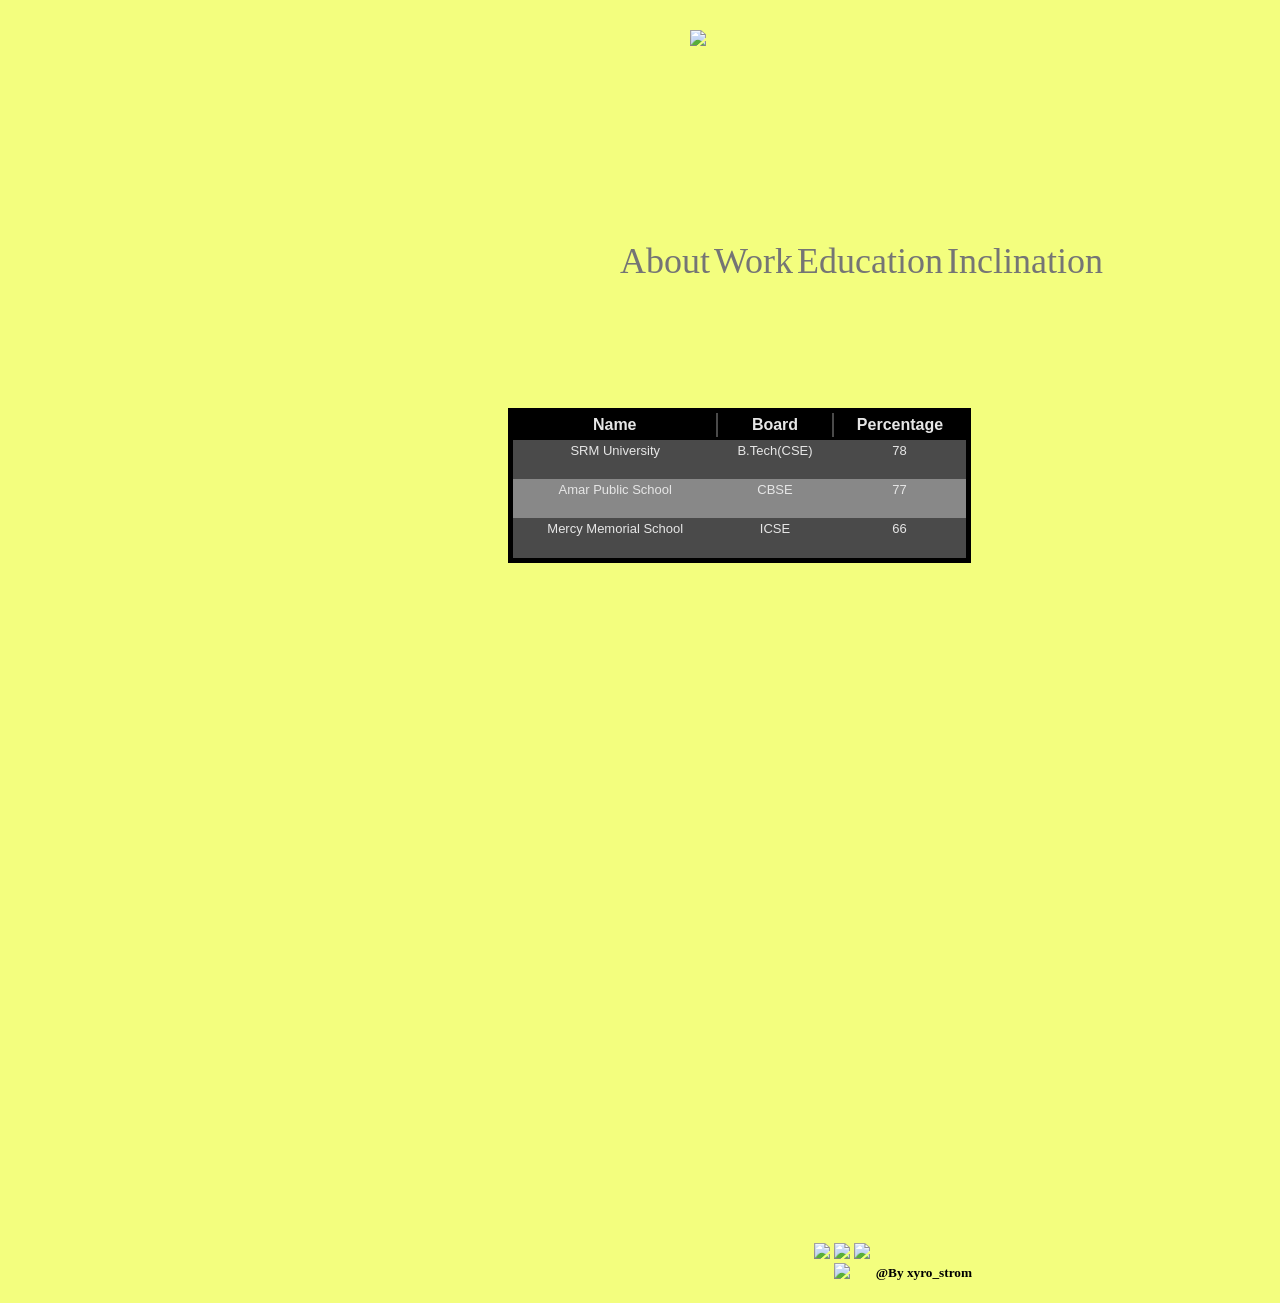
==== education.html @ 754d593f "Add files via upload" ====
<html>
<meta name="viewport" content="width=device-width, initial-scale=1.0"
<head>
  <link rel="stylesheet" type="text/css" href="index.css">
  <title>Education</title>
  <body>
    <div class="all">
      <div id="shikh-sign">
          <a href="index.html"> <img src="D:\website\Portfolio_Shikhar\img\signature5d9863102e449.png"></img></a>
      </div>

    <div>
      <nav id="nav-bars">
        <a href="index.html" rel="stylesheet" type="text/css">About</a>
        <a href="work.html" rel="stylesheet" type="text/css" >Work</a>
        <a href="education.html" rel="stylesheet" type="text/css" >Education</a>
        <a href="inclanation.html" rel="stylesheet" type="text/css" >Inclination</a>
      </nav>
    </div>
    <div class="edu">
                   <div class="divTable darkTable">
                       <div class="divTableHeading">
                           <div class="divTableRow">
                               <div class="divTableHead">Name</div>
                               <div class="divTableHead">Board</div>
                               <div class="divTableHead">Percentage</div>
                           </div>
                       </div>
                       <div class="divTableBody">
                           <div class="divTableRow">
                               <div class="divTableCell">SRM University</div>
                               <div class="divTableCell">B.Tech(CSE)</div>
                               <div class="divTableCell">78</div>
                           </div>
                           <div class="divTableRow">
                               <div class="divTableCell">Amar Public School</div>
                               <div class="divTableCell">CBSE</div>
                               <div class="divTableCell">77</div>
                           </div>
                           <div class="divTableRow">
                               <div class="divTableCell">Mercy Memorial School</div>
                               <div class="divTableCell">ICSE</div>
                               <div class="divTableCell">66</div>
                           </div>
                       </div>
                   </div>
<div class="cre">
  <h5>@By xyro_strom</h5>
</div>
<div id="foot">
  <a class="Facebook" href="https://www.facebook.com/xyrostrom" target="_blank"><img src="D:\website\Portfolio_Shikhar\img\facebook.png"></a>
  <a class="Linkindin" href="https://www.linkedin.com/in/shikharsingh5051/" target="_blank"><img src="D:\website\Portfolio_Shikhar\img\linkedin.png"></a>
  <a class="instagram" href="https://twitter.com/xyro_strom" target="_blank"><img src="D:\website\Portfolio_Shikhar\img\twitter.png" </a> <a class="email" href="https://mailto:shikhar.singh@zoho.com" target="_blank"><img
      src="D:\website\Portfolio_Shikhar\img\email.png" </a> </div>

  </body>
</head>
</html>
---- index.css ----
body {
  font-family: 'Comic Sans MS';
  font-size: 100%;
  background: #f3fe7e;
}

#shikh-sign {
  position: absolute;
  left: 690px;
  top: 30px
}

#shikh-img {
  position: absolute;
  top: 280px;
  left: 350px;
  width: 160px;
  border-radius: 50%
}

#nav-bars {
  position: absolute;
  top: 240px;
  left: 620px;
}

#nav-bars a {
  text-decoration: none;
  font-size: 36px;
  color: #757575;
  font-family: Comic Sans MS;
}

#foot {
  text-decoration: none;
  padding-top: 680px;
  padding-left: 300px;
  padding-right: 300px;
}

.cre {
  float: right;
  padding-top: 680px;
  padding-right: 300px;
}

.work-fox {
  text-align: center;
  padding-top: 300px;
  padding-left: : 50px;
}

#nav-bars a:hover {
  text-decoration: none;
  font-family: Comic Sans MS;
  font-size: 39px;
  font-style: normal;
  font-weight: normal;
  text-transform: normal;
  letter-spacing: normal;
  line-height: 1.3em;
  color: #000;
}

div.darkTable {
  font-family: "Comic Sans MS", cursive, sans-serif;
  border: 5px solid #000000;
  background-color: #4A4A4A;
  width: 60%;
  height: 150px;
  text-align: center;
  border-collapse: collapse;
}

.divTable.darkTable .divTableCell,
.divTable.darkTable .divTableHead {
  border: 0px solid #4A4A4A;
  padding: 3px 2px;
}

.divTable.darkTable .divTableBody .divTableCell {
  font-size: 13px;
  color: #E6E6E6;
}

.divTable.darkTable .divTableRow:nth-child(even) {
  background: #888888;
}

.divTable.darkTable .divTableHeading {
  background: #000000;
  border-bottom: 3px solid #000000;
}

.divTable.darkTable .divTableHeading .divTableHead {
  font-size: 16px;
  font-weight: bold;
  color: #E6E6E6;
  text-align: center;
  border-left: 2px solid #4A4A4A;
}

.divTable.darkTable .divTableHeading .divTableHead:first-child {
  border-left: none;
}

.darkTable .tableFootStyle {
  font-size: 18px;
}

/* DivTable.com */
.divTable {
  display: table;
}

.divTableRow {
  display: table-row;
}

.divTableHeading {
  display: table-header-group;
}

.divTableCell,
.divTableHead {
  display: table-cell;
}

.divTableHeading {
  display: table-header-group;
}

.divTableFoot {
  display: table-footer-group;
}

.divTableBody {
  display: table-row-group;
}

.edu {
  text-align: center;
  padding-top: 400px;
  padding-left: 500px;
}
.hobbies-skills1{
  text-align: left;
  padding-top: 350px;
  padding-left:100px;
}
.hobbies-skills2{
  text-align: justify;
  padding-top: 100px;
  padding-left: 300px;
}
.hobbies-skills3{
  text-align: justify;
  padding-top: 100px;
  padding-left: 500px;
}
.hobbies-skills4{
  text-align: justify;
  padding-top: 100px;
  padding-left: 700px;
}
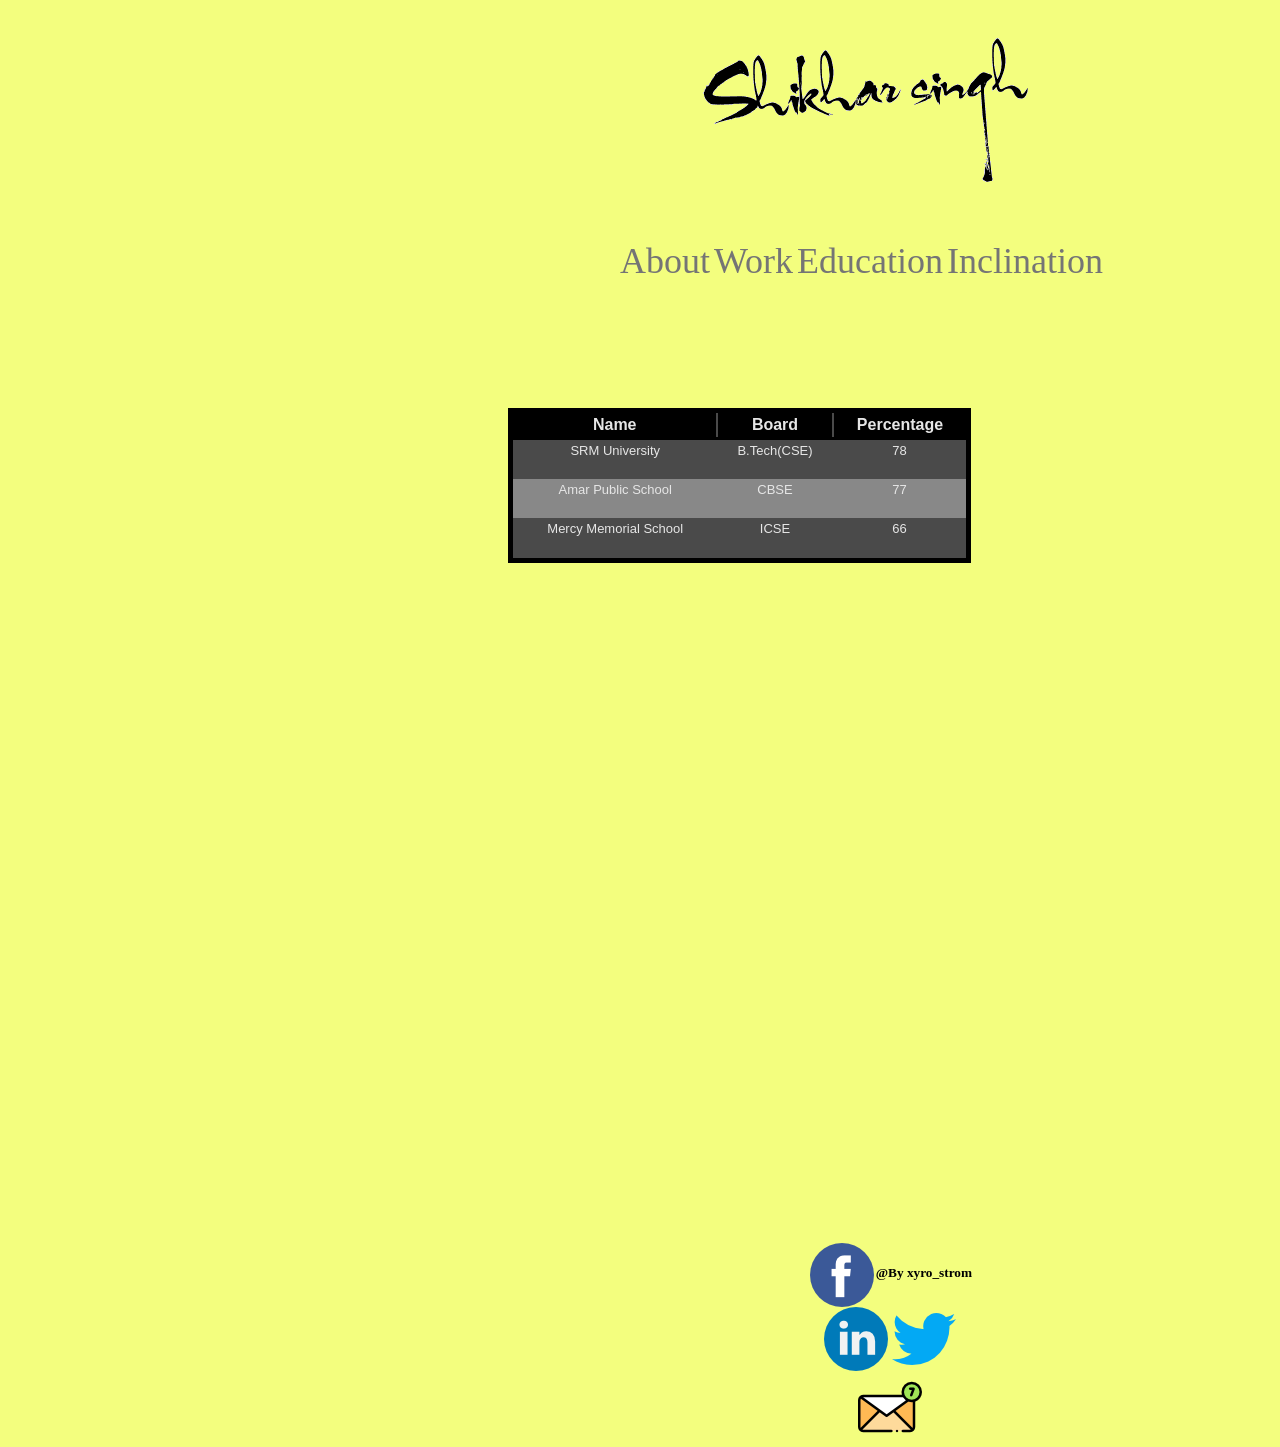
==== commit 3f9aac79: "Update education.html" ====
--- a/education.html
+++ b/education.html
@@ -6,7 +6,7 @@
   <body>
     <div class="all">
       <div id="shikh-sign">
-          <a href="index.html"> <img src="D:\website\Portfolio_Shikhar\img\signature5d9863102e449.png"></img></a>
+          <a href="index.html"> <img src="img\signature5d9863102e449.png"></img></a>
       </div>
 
     <div>
@@ -48,10 +48,10 @@
   <h5>@By xyro_strom</h5>
 </div>
 <div id="foot">
-  <a class="Facebook" href="https://www.facebook.com/xyrostrom" target="_blank"><img src="D:\website\Portfolio_Shikhar\img\facebook.png"></a>
-  <a class="Linkindin" href="https://www.linkedin.com/in/shikharsingh5051/" target="_blank"><img src="D:\website\Portfolio_Shikhar\img\linkedin.png"></a>
-  <a class="instagram" href="https://twitter.com/xyro_strom" target="_blank"><img src="D:\website\Portfolio_Shikhar\img\twitter.png" </a> <a class="email" href="https://mailto:shikhar.singh@zoho.com" target="_blank"><img
-      src="D:\website\Portfolio_Shikhar\img\email.png" </a> </div>
+  <a class="Facebook" href="https://www.facebook.com/xyrostrom" target="_blank"><img src="img\facebook.png"></a>
+  <a class="Linkindin" href="https://www.linkedin.com/in/shikharsingh5051/" target="_blank"><img src="img\linkedin.png"></a>
+  <a class="instagram" href="https://twitter.com/xyro_strom" target="_blank"><img src="img\twitter.png" </a> <a class="email" href="https://mailto:shikhar.singh@zoho.com" target="_blank"><img
+      src="img\email.png" </a> </div>
 
   </body>
 </head>
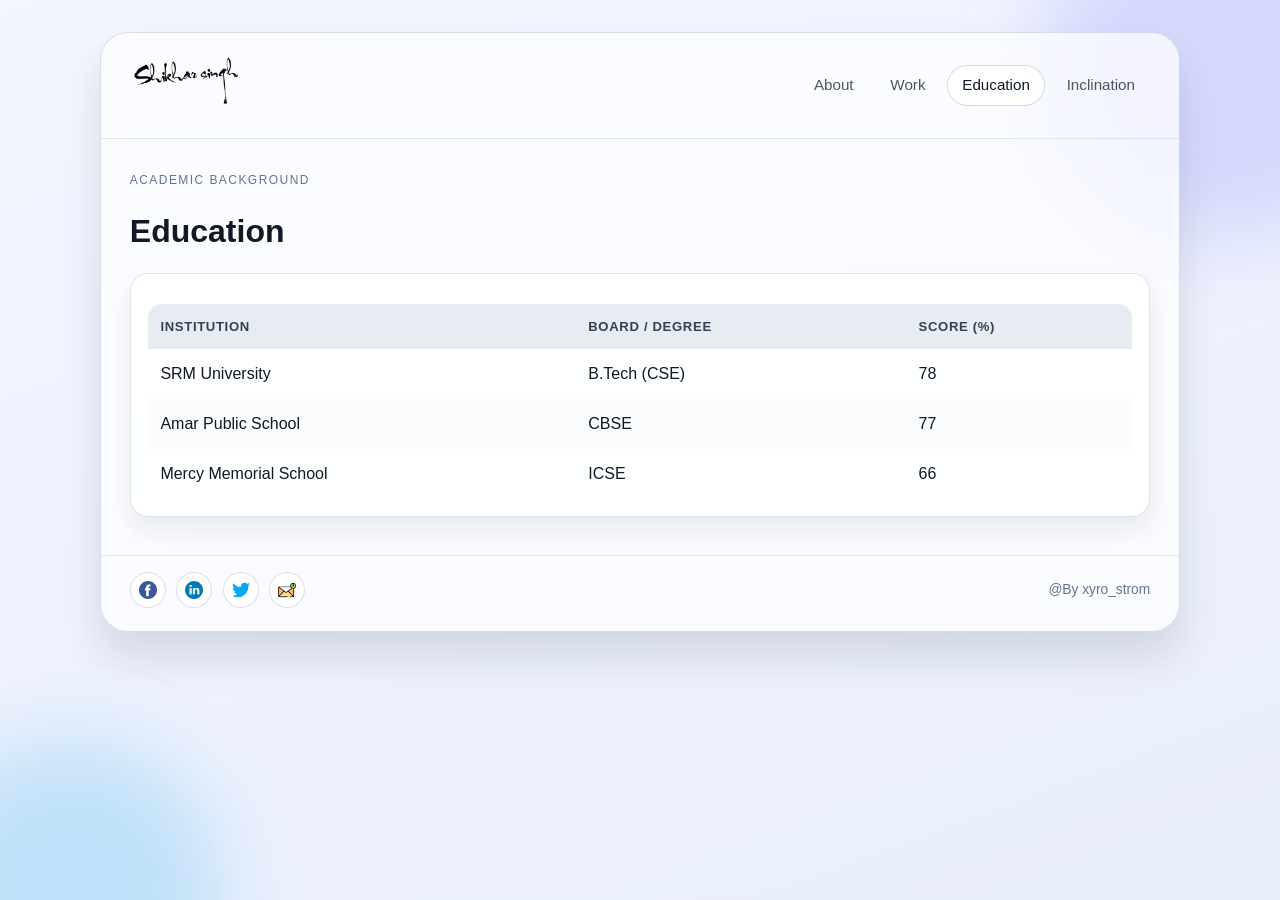
==== commit 752c2384: "Redesign portfolio with Apple-inspired 3D aesthetic" ====
--- a/education.html
+++ b/education.html
@@ -1,58 +1,67 @@
-<html>
-<meta name="viewport" content="width=device-width, initial-scale=1.0"
-<head>
-  <link rel="stylesheet" type="text/css" href="index.css">
-  <title>Education</title>
-  <body>
-    <div class="all">
-      <div id="shikh-sign">
-          <a href="index.html"> <img src="img\signature5d9863102e449.png"></img></a>
-      </div>
-
-    <div>
-      <nav id="nav-bars">
-        <a href="index.html" rel="stylesheet" type="text/css">About</a>
-        <a href="work.html" rel="stylesheet" type="text/css" >Work</a>
-        <a href="education.html" rel="stylesheet" type="text/css" >Education</a>
-        <a href="inclanation.html" rel="stylesheet" type="text/css" >Inclination</a>
-      </nav>
-    </div>
-    <div class="edu">
-                   <div class="divTable darkTable">
-                       <div class="divTableHeading">
-                           <div class="divTableRow">
-                               <div class="divTableHead">Name</div>
-                               <div class="divTableHead">Board</div>
-                               <div class="divTableHead">Percentage</div>
-                           </div>
-                       </div>
-                       <div class="divTableBody">
-                           <div class="divTableRow">
-                               <div class="divTableCell">SRM University</div>
-                               <div class="divTableCell">B.Tech(CSE)</div>
-                               <div class="divTableCell">78</div>
-                           </div>
-                           <div class="divTableRow">
-                               <div class="divTableCell">Amar Public School</div>
-                               <div class="divTableCell">CBSE</div>
-                               <div class="divTableCell">77</div>
-                           </div>
-                           <div class="divTableRow">
-                               <div class="divTableCell">Mercy Memorial School</div>
-                               <div class="divTableCell">ICSE</div>
-                               <div class="divTableCell">66</div>
-                           </div>
-                       </div>
-                   </div>
-<div class="cre">
-  <h5>@By xyro_strom</h5>
-</div>
-<div id="foot">
-  <a class="Facebook" href="https://www.facebook.com/xyrostrom" target="_blank"><img src="img\facebook.png"></a>
-  <a class="Linkindin" href="https://www.linkedin.com/in/shikharsingh5051/" target="_blank"><img src="img\linkedin.png"></a>
-  <a class="instagram" href="https://twitter.com/xyro_strom" target="_blank"><img src="img\twitter.png" </a> <a class="email" href="https://mailto:shikhar.singh@zoho.com" target="_blank"><img
-      src="img\email.png" </a> </div>
-
-  </body>
-</head>
-</html>
+<!doctype html>
+<html lang="en">
+<head>
+  <meta charset="utf-8">
+  <meta name="viewport" content="width=device-width, initial-scale=1">
+  <title>Portfolio · Education</title>
+  <link rel="stylesheet" href="index.css">
+</head>
+<body>
+  <div class="site-shell">
+    <header class="header">
+      <a class="brand" href="index.html">
+        <img src="img/signature5d9863102e449.png" alt="Signature logo">
+      </a>
+      <nav class="nav" aria-label="Main navigation">
+        <a href="index.html">About</a>
+        <a href="work.html">Work</a>
+        <a class="active" href="education.html">Education</a>
+        <a href="inclanation.html">Inclination</a>
+      </nav>
+    </header>
+
+    <main class="main">
+      <p class="eyebrow">Academic Background</p>
+      <h1>Education</h1>
+      <section class="card">
+        <table class="table">
+          <thead>
+            <tr>
+              <th>Institution</th>
+              <th>Board / Degree</th>
+              <th>Score (%)</th>
+            </tr>
+          </thead>
+          <tbody>
+            <tr>
+              <td>SRM University</td>
+              <td>B.Tech (CSE)</td>
+              <td>78</td>
+            </tr>
+            <tr>
+              <td>Amar Public School</td>
+              <td>CBSE</td>
+              <td>77</td>
+            </tr>
+            <tr>
+              <td>Mercy Memorial School</td>
+              <td>ICSE</td>
+              <td>66</td>
+            </tr>
+          </tbody>
+        </table>
+      </section>
+    </main>
+
+    <footer class="footer">
+      <div class="socials">
+        <a href="https://www.facebook.com/xyrostrom" target="_blank" rel="noreferrer"><img src="img/facebook.png" alt="Facebook"></a>
+        <a href="https://www.linkedin.com/in/shikharsingh5051/" target="_blank" rel="noreferrer"><img src="img/linkedin.png" alt="LinkedIn"></a>
+        <a href="https://twitter.com/xyro_strom" target="_blank" rel="noreferrer"><img src="img/twitter.png" alt="Twitter"></a>
+        <a href="mailto:shikhar.singh@zoho.com"><img src="img/email.png" alt="Email"></a>
+      </div>
+      <p class="credit">@By xyro_strom</p>
+    </footer>
+  </div>
+</body>
+</html>
--- a/index.css
+++ b/index.css
@@ -1,165 +1,332 @@
-body {
-  font-family: 'Comic Sans MS';
-  font-size: 100%;
-  background: #f3fe7e;
-}
-
-#shikh-sign {
-  position: absolute;
-  left: 690px;
-  top: 30px
-}
-
-#shikh-img {
-  position: absolute;
-  top: 280px;
-  left: 350px;
-  width: 160px;
-  border-radius: 50%
-}
-
-#nav-bars {
-  position: absolute;
-  top: 240px;
-  left: 620px;
-}
-
-#nav-bars a {
-  text-decoration: none;
-  font-size: 36px;
-  color: #757575;
-  font-family: Comic Sans MS;
-}
-
-#foot {
-  text-decoration: none;
-  padding-top: 680px;
-  padding-left: 300px;
-  padding-right: 300px;
-}
-
-.cre {
-  float: right;
-  padding-top: 680px;
-  padding-right: 300px;
-}
-
-.work-fox {
-  text-align: center;
-  padding-top: 300px;
-  padding-left: : 50px;
-}
-
-#nav-bars a:hover {
-  text-decoration: none;
-  font-family: Comic Sans MS;
-  font-size: 39px;
-  font-style: normal;
-  font-weight: normal;
-  text-transform: normal;
-  letter-spacing: normal;
-  line-height: 1.3em;
-  color: #000;
-}
-
-div.darkTable {
-  font-family: "Comic Sans MS", cursive, sans-serif;
-  border: 5px solid #000000;
-  background-color: #4A4A4A;
-  width: 60%;
-  height: 150px;
-  text-align: center;
-  border-collapse: collapse;
-}
-
-.divTable.darkTable .divTableCell,
-.divTable.darkTable .divTableHead {
-  border: 0px solid #4A4A4A;
-  padding: 3px 2px;
-}
-
-.divTable.darkTable .divTableBody .divTableCell {
-  font-size: 13px;
-  color: #E6E6E6;
-}
-
-.divTable.darkTable .divTableRow:nth-child(even) {
-  background: #888888;
-}
-
-.divTable.darkTable .divTableHeading {
-  background: #000000;
-  border-bottom: 3px solid #000000;
-}
-
-.divTable.darkTable .divTableHeading .divTableHead {
-  font-size: 16px;
-  font-weight: bold;
-  color: #E6E6E6;
-  text-align: center;
-  border-left: 2px solid #4A4A4A;
-}
-
-.divTable.darkTable .divTableHeading .divTableHead:first-child {
-  border-left: none;
-}
-
-.darkTable .tableFootStyle {
-  font-size: 18px;
-}
-
-/* DivTable.com */
-.divTable {
-  display: table;
-}
-
-.divTableRow {
-  display: table-row;
-}
-
-.divTableHeading {
-  display: table-header-group;
-}
-
-.divTableCell,
-.divTableHead {
-  display: table-cell;
-}
-
-.divTableHeading {
-  display: table-header-group;
-}
-
-.divTableFoot {
-  display: table-footer-group;
-}
-
-.divTableBody {
-  display: table-row-group;
-}
-
-.edu {
-  text-align: center;
-  padding-top: 400px;
-  padding-left: 500px;
-}
-.hobbies-skills1{
-  text-align: left;
-  padding-top: 350px;
-  padding-left:100px;
-}
-.hobbies-skills2{
-  text-align: justify;
-  padding-top: 100px;
-  padding-left: 300px;
-}
-.hobbies-skills3{
-  text-align: justify;
-  padding-top: 100px;
-  padding-left: 500px;
-}
-.hobbies-skills4{
-  text-align: justify;
-  padding-top: 100px;
-  padding-left: 700px;
-}
+:root {
+  --bg-top: #f3f6ff;
+  --bg-bottom: #e9eefc;
+  --surface: rgba(255, 255, 255, 0.7);
+  --text-primary: #111827;
+  --text-secondary: #4b5563;
+  --accent: #2563eb;
+  --accent-soft: rgba(37, 99, 235, 0.18);
+  --border: rgba(148, 163, 184, 0.35);
+  --shadow: 0 24px 40px rgba(15, 23, 42, 0.12);
+  --radius-lg: 28px;
+  --radius-md: 18px;
+}
+
+* {
+  box-sizing: border-box;
+}
+
+html,
+body {
+  margin: 0;
+  min-height: 100%;
+}
+
+body {
+  font-family: "SF Pro Display", "SF Pro Text", -apple-system, BlinkMacSystemFont, "Segoe UI", Roboto, sans-serif;
+  background: linear-gradient(160deg, var(--bg-top), var(--bg-bottom));
+  color: var(--text-primary);
+  line-height: 1.6;
+}
+
+body::before,
+body::after {
+  content: "";
+  position: fixed;
+  border-radius: 50%;
+  filter: blur(40px);
+  z-index: -2;
+}
+
+body::before {
+  width: 360px;
+  height: 360px;
+  top: -120px;
+  right: -120px;
+  background: rgba(129, 140, 248, 0.24);
+}
+
+body::after {
+  width: 300px;
+  height: 300px;
+  bottom: -140px;
+  left: -80px;
+  background: rgba(14, 165, 233, 0.2);
+}
+
+.site-shell {
+  width: min(1080px, 92vw);
+  margin: 2rem auto;
+  background: var(--surface);
+  border: 1px solid var(--border);
+  box-shadow: var(--shadow);
+  border-radius: var(--radius-lg);
+  backdrop-filter: blur(12px);
+  transform-style: preserve-3d;
+  animation: shellFloat 10s ease-in-out infinite;
+}
+
+.header {
+  display: flex;
+  align-items: center;
+  justify-content: space-between;
+  gap: 1rem;
+  padding: 1.4rem 1.8rem;
+  border-bottom: 1px solid rgba(148, 163, 184, 0.24);
+}
+
+.brand {
+  display: flex;
+  align-items: center;
+  gap: 0.75rem;
+  text-decoration: none;
+  color: inherit;
+  font-weight: 600;
+}
+
+.brand img {
+  width: 130px;
+  max-width: 100%;
+}
+
+.nav {
+  display: flex;
+  flex-wrap: wrap;
+  gap: 0.4rem;
+}
+
+.nav a {
+  padding: 0.52rem 0.95rem;
+  border-radius: 999px;
+  color: var(--text-secondary);
+  text-decoration: none;
+  transition: all 220ms ease;
+  font-size: 0.95rem;
+}
+
+.nav a:hover,
+.nav a.active {
+  color: #0f172a;
+  background: rgba(255, 255, 255, 0.85);
+  box-shadow: inset 0 0 0 1px rgba(148, 163, 184, 0.4);
+}
+
+.main {
+  padding: 2rem 1.8rem 2.4rem;
+  display: grid;
+  gap: 1.4rem;
+}
+
+.hero {
+  display: grid;
+  grid-template-columns: 200px 1fr;
+  gap: 1.8rem;
+  align-items: center;
+}
+
+.hero img {
+  width: 200px;
+  aspect-ratio: 1 / 1;
+  object-fit: cover;
+  border-radius: 32px;
+  border: 1px solid rgba(148, 163, 184, 0.4);
+  box-shadow: 0 20px 30px rgba(15, 23, 42, 0.14);
+  transform: rotateY(-14deg) rotateX(4deg);
+  animation: portraitDrift 8s ease-in-out infinite;
+}
+
+.eyebrow {
+  letter-spacing: 0.12em;
+  font-size: 0.75rem;
+  text-transform: uppercase;
+  color: #64748b;
+  margin: 0;
+}
+
+h1,
+h2,
+h3 {
+  margin: 0;
+  line-height: 1.2;
+}
+
+p {
+  margin: 0;
+  color: var(--text-secondary);
+}
+
+.panel-grid {
+  display: grid;
+  grid-template-columns: repeat(12, 1fr);
+  gap: 1rem;
+}
+
+.card {
+  background: rgba(255, 255, 255, 0.8);
+  border: 1px solid rgba(148, 163, 184, 0.3);
+  border-radius: var(--radius-md);
+  padding: 1.1rem;
+  box-shadow: 0 12px 24px rgba(15, 23, 42, 0.08);
+  transform: translateZ(20px);
+  transition: transform 200ms ease, box-shadow 200ms ease;
+}
+
+.card:hover {
+  transform: translateY(-4px) translateZ(24px);
+  box-shadow: 0 18px 30px rgba(15, 23, 42, 0.13);
+}
+
+.card--wide {
+  grid-column: span 8;
+}
+
+.card--narrow {
+  grid-column: span 4;
+}
+
+.list {
+  margin: 0.65rem 0 0;
+  padding-left: 1.1rem;
+  color: var(--text-secondary);
+}
+
+.list li + li {
+  margin-top: 0.45rem;
+}
+
+.timeline {
+  display: grid;
+  gap: 0.8rem;
+  margin-top: 0.75rem;
+}
+
+.timeline-item {
+  border-left: 3px solid var(--accent-soft);
+  padding-left: 0.8rem;
+}
+
+.table {
+  width: 100%;
+  border-collapse: collapse;
+  margin-top: 0.8rem;
+  overflow: hidden;
+  border-radius: 14px;
+}
+
+.table th,
+.table td {
+  text-align: left;
+  padding: 0.75rem;
+}
+
+.table th {
+  background: rgba(226, 232, 240, 0.8);
+  font-size: 0.82rem;
+  text-transform: uppercase;
+  letter-spacing: 0.05em;
+  color: #334155;
+}
+
+.table tr:nth-child(even) td {
+  background: rgba(248, 250, 252, 0.8);
+}
+
+.tag-wrap {
+  display: flex;
+  flex-wrap: wrap;
+  gap: 0.5rem;
+  margin-top: 0.7rem;
+}
+
+.tag {
+  padding: 0.42rem 0.78rem;
+  border-radius: 999px;
+  font-size: 0.85rem;
+  background: rgba(226, 232, 240, 0.9);
+  color: #334155;
+}
+
+.footer {
+  display: flex;
+  justify-content: space-between;
+  align-items: center;
+  gap: 1rem;
+  padding: 1rem 1.8rem 1.4rem;
+  border-top: 1px solid rgba(148, 163, 184, 0.24);
+}
+
+.socials {
+  display: flex;
+  gap: 0.65rem;
+}
+
+.socials a {
+  display: inline-flex;
+  width: 36px;
+  height: 36px;
+  align-items: center;
+  justify-content: center;
+  border-radius: 50%;
+  border: 1px solid rgba(148, 163, 184, 0.35);
+  background: rgba(255, 255, 255, 0.84);
+  transition: transform 220ms ease;
+}
+
+.socials a:hover {
+  transform: translateY(-2px);
+}
+
+.socials img {
+  width: 18px;
+  height: 18px;
+}
+
+.credit {
+  color: #64748b;
+  font-size: 0.86rem;
+}
+
+@keyframes shellFloat {
+  0%,
+  100% {
+    transform: perspective(1200px) rotateX(0deg);
+  }
+  50% {
+    transform: perspective(1200px) rotateX(0.8deg);
+  }
+}
+
+@keyframes portraitDrift {
+  0%,
+  100% {
+    transform: rotateY(-14deg) rotateX(4deg) translateY(0px);
+  }
+  50% {
+    transform: rotateY(-10deg) rotateX(2deg) translateY(-6px);
+  }
+}
+
+@media (max-width: 900px) {
+  .hero {
+    grid-template-columns: 1fr;
+  }
+
+  .card--wide,
+  .card--narrow {
+    grid-column: span 12;
+  }
+}
+
+@media (max-width: 640px) {
+  .header,
+  .main,
+  .footer {
+    padding-left: 1rem;
+    padding-right: 1rem;
+  }
+
+  .footer {
+    flex-direction: column;
+    align-items: flex-start;
+  }
+}
